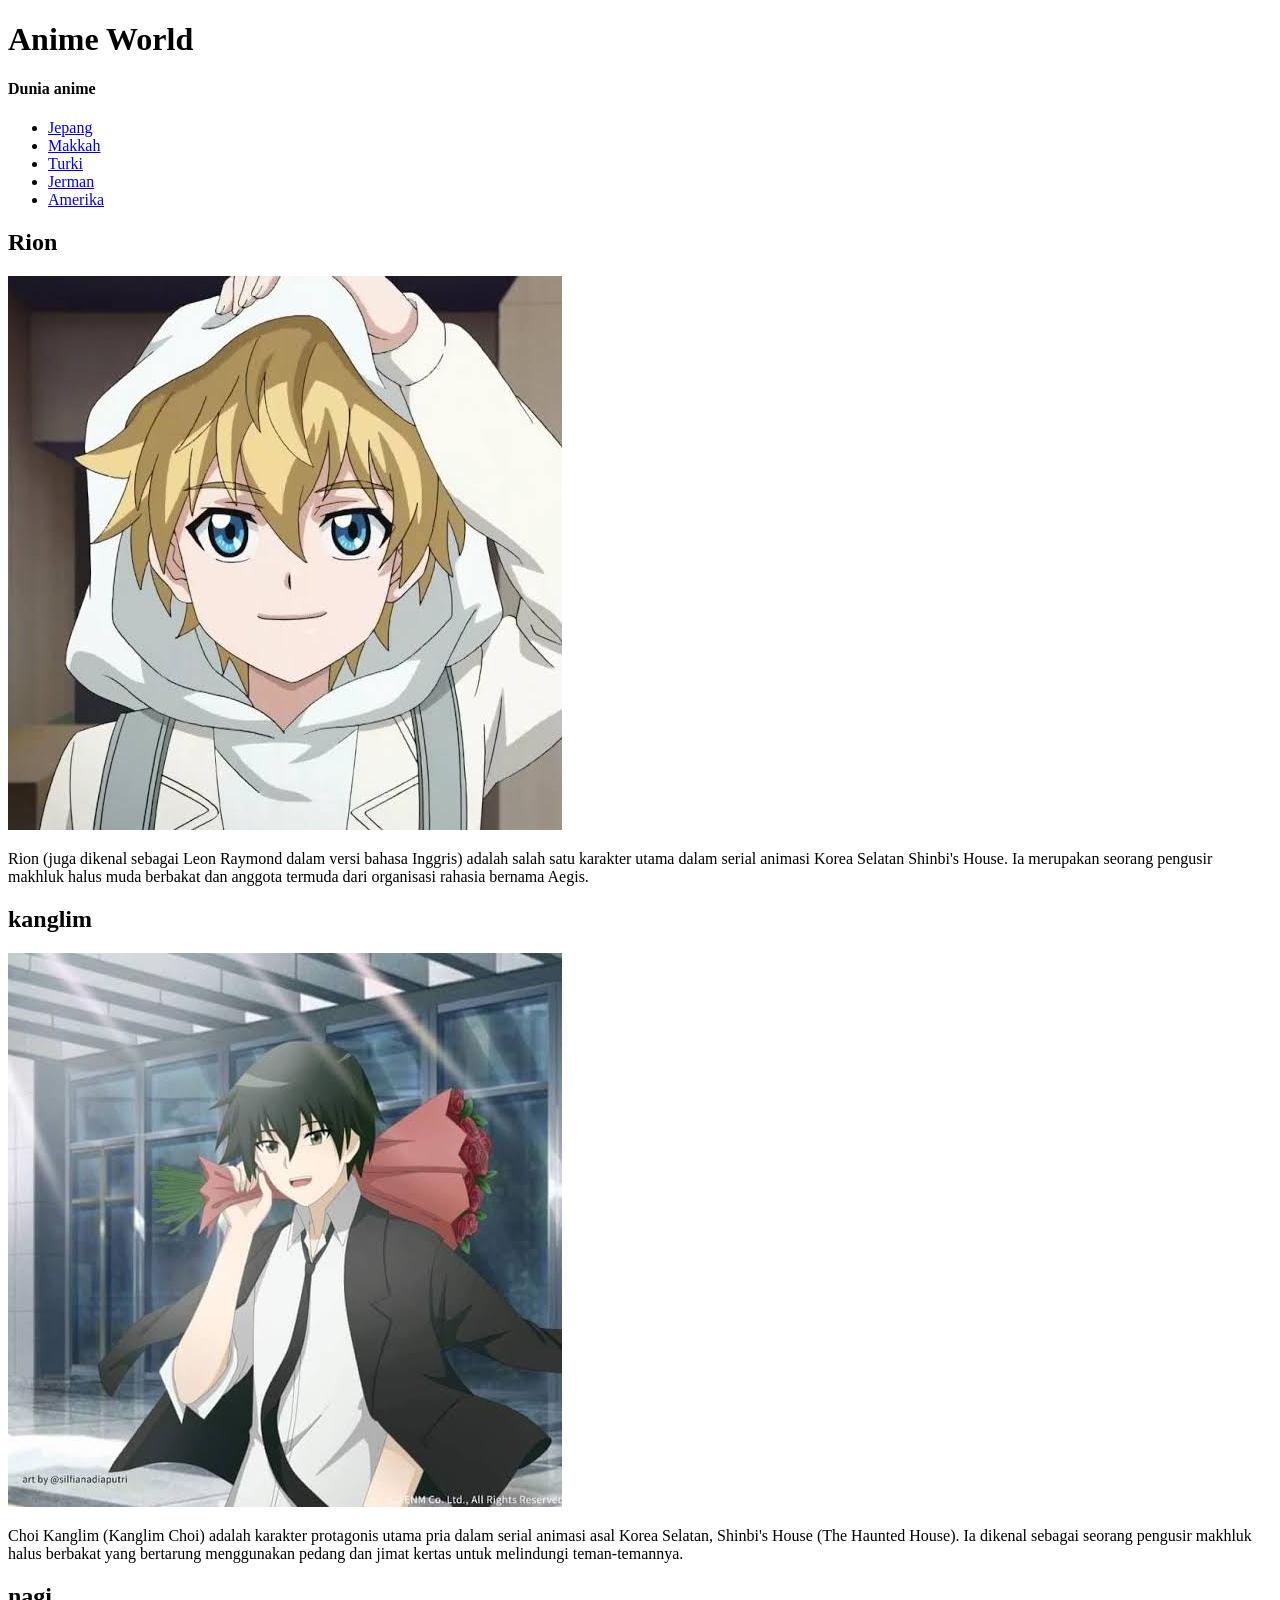
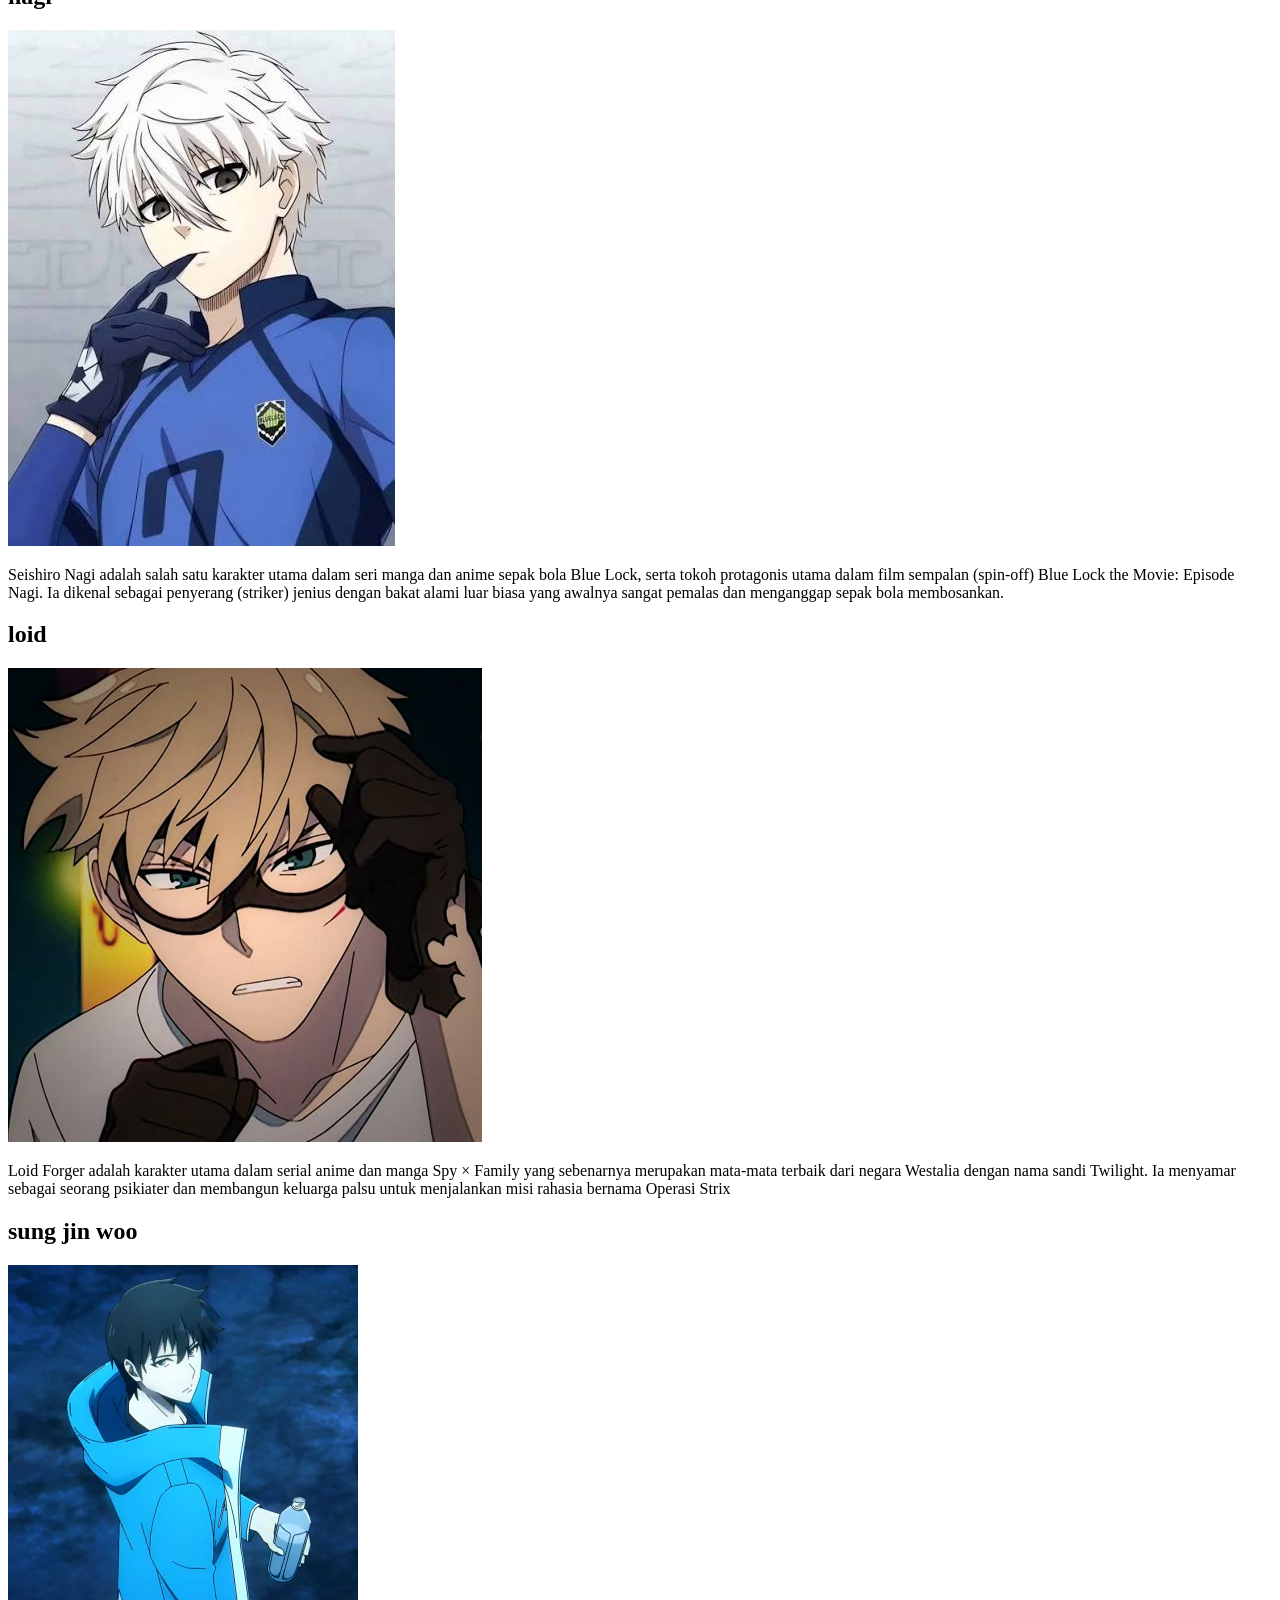
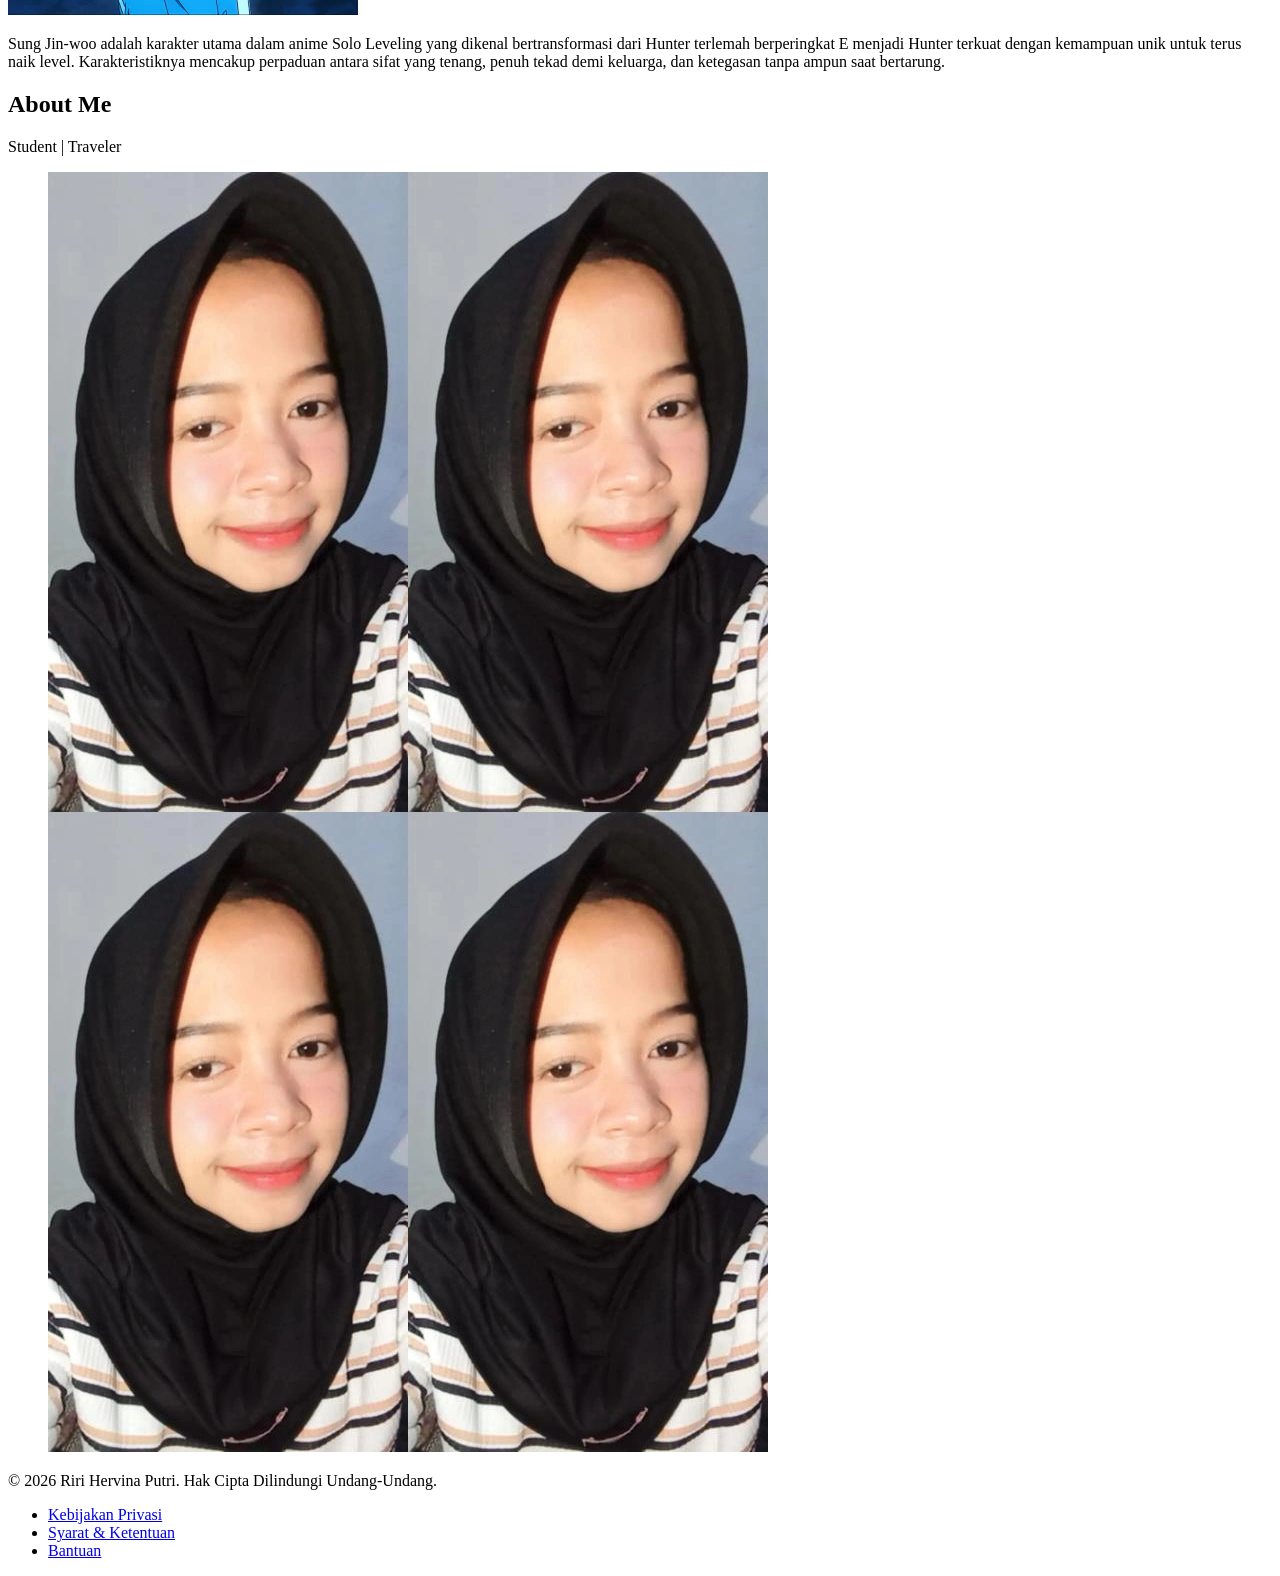
==== index.html @ 2f9df0f3 "Update and rename latihann 16.html to index.html" ====
<!DOCTYPE html>
<html>
<head>
    <title>contoh 16 semantic HTML</title>
    <link rel="stylesheet" href="Latihan 16.css">
</head>
<body>

    <header>
        <div class="jumbotron">
            <h1>Anime World </h1>
            <h4>Dunia anime</h4>
        </div>

        <nav class="navbar">
            <ul class="nav-links">
                <li><a href="#Jepang">Jepang</a></li>
                <li><a href="#Mekkah">Makkah</a></li>
                <li><a href="#Turki">Turki</a></li>
                <li><a href="#Jerman">Jerman</a></li>
                <li><a href="#Amerika">Amerika</a></li>
            </ul>
        </nav>
    </header>

    <main>
        <div id="content">

            <article id="Jepang" class="card">
                <h2>Rion</h2>
                <img src="rion.jpg" class="featured-img">
                <p>
                   Rion (juga dikenal sebagai Leon Raymond dalam versi bahasa Inggris) adalah salah satu karakter utama dalam serial animasi Korea Selatan Shinbi's House. Ia merupakan seorang pengusir makhluk halus muda berbakat dan anggota termuda dari organisasi rahasia bernama Aegis.
                </p>
            </article>

            <article id="Mekkah" class="card">
                <h2>kanglim</h2>
                <img src="kanglim.jpg" class="featured-img">
                <p>
                    Choi Kanglim (Kanglim Choi) adalah karakter protagonis utama pria dalam serial animasi asal Korea Selatan, Shinbi's House (The Haunted House). Ia dikenal sebagai seorang pengusir makhluk halus berbakat yang bertarung menggunakan pedang dan jimat kertas untuk melindungi teman-temannya.
                </p>
            </article>

            <article id="Turki" class="card">
                <h2>nagi</h2>
                <img src="nagi.jpg" class="featured-img">
                <p>
                    Seishiro Nagi adalah salah satu karakter utama dalam seri manga dan anime sepak bola Blue Lock, serta tokoh protagonis utama dalam film sempalan (spin-off) Blue Lock the Movie: Episode Nagi. Ia dikenal sebagai penyerang (striker) jenius dengan bakat alami luar biasa yang awalnya sangat pemalas dan menganggap sepak bola membosankan.
                </p>
            </article>

            <article id="Jerman" class="card">
                <h2>loid</h2>
                <img src="loid.jpg" class="featured-img">
                <p>
                    Loid Forger adalah karakter utama dalam serial anime dan manga Spy × Family yang sebenarnya merupakan mata-mata terbaik dari negara Westalia dengan nama sandi Twilight. Ia menyamar sebagai seorang psikiater dan membangun keluarga palsu untuk menjalankan misi rahasia bernama Operasi Strix
                </p>
            </article>

            <article id="Amerika" class="card">
                <h2>sung jin woo</h2>
                <img src="sung jin woo.jpg" class="featured-img">
                <p>
                    Sung Jin-woo adalah karakter utama dalam anime Solo Leveling yang dikenal bertransformasi dari Hunter terlemah berperingkat E menjadi Hunter terkuat dengan kemampuan unik untuk terus naik level. Karakteristiknya mencakup perpaduan antara sifat yang tenang, penuh tekad demi keluarga, dan ketegasan tanpa ampun saat bertarung.
                </p>
            </article>

        </div>

        <aside>
            <article class="profile card">
                <header>
                    <h2>About Me</h2>
                    <p>Student | Traveler</p>
                    <figure>
                        <img src="ririi.jpeg" class="profile-img">
                    </figure>
                </header>
            </article>
        </aside>

    </main>

    <footer class="footer">
        <div class="footer-content">
            <p>
                &copy; 2026 Riri Hervina Putri.
                Hak Cipta Dilindungi Undang-Undang.
            </p>

            <ul class="footer-links">
                <li><a href="#privacy">Kebijakan Privasi</a></li>
                <li><a href="#terms">Syarat & Ketentuan</a></li>
                <li><a href="#kontak">Bantuan</a></li>
            </ul>
        </div>
    </footer>

</body>
</html>
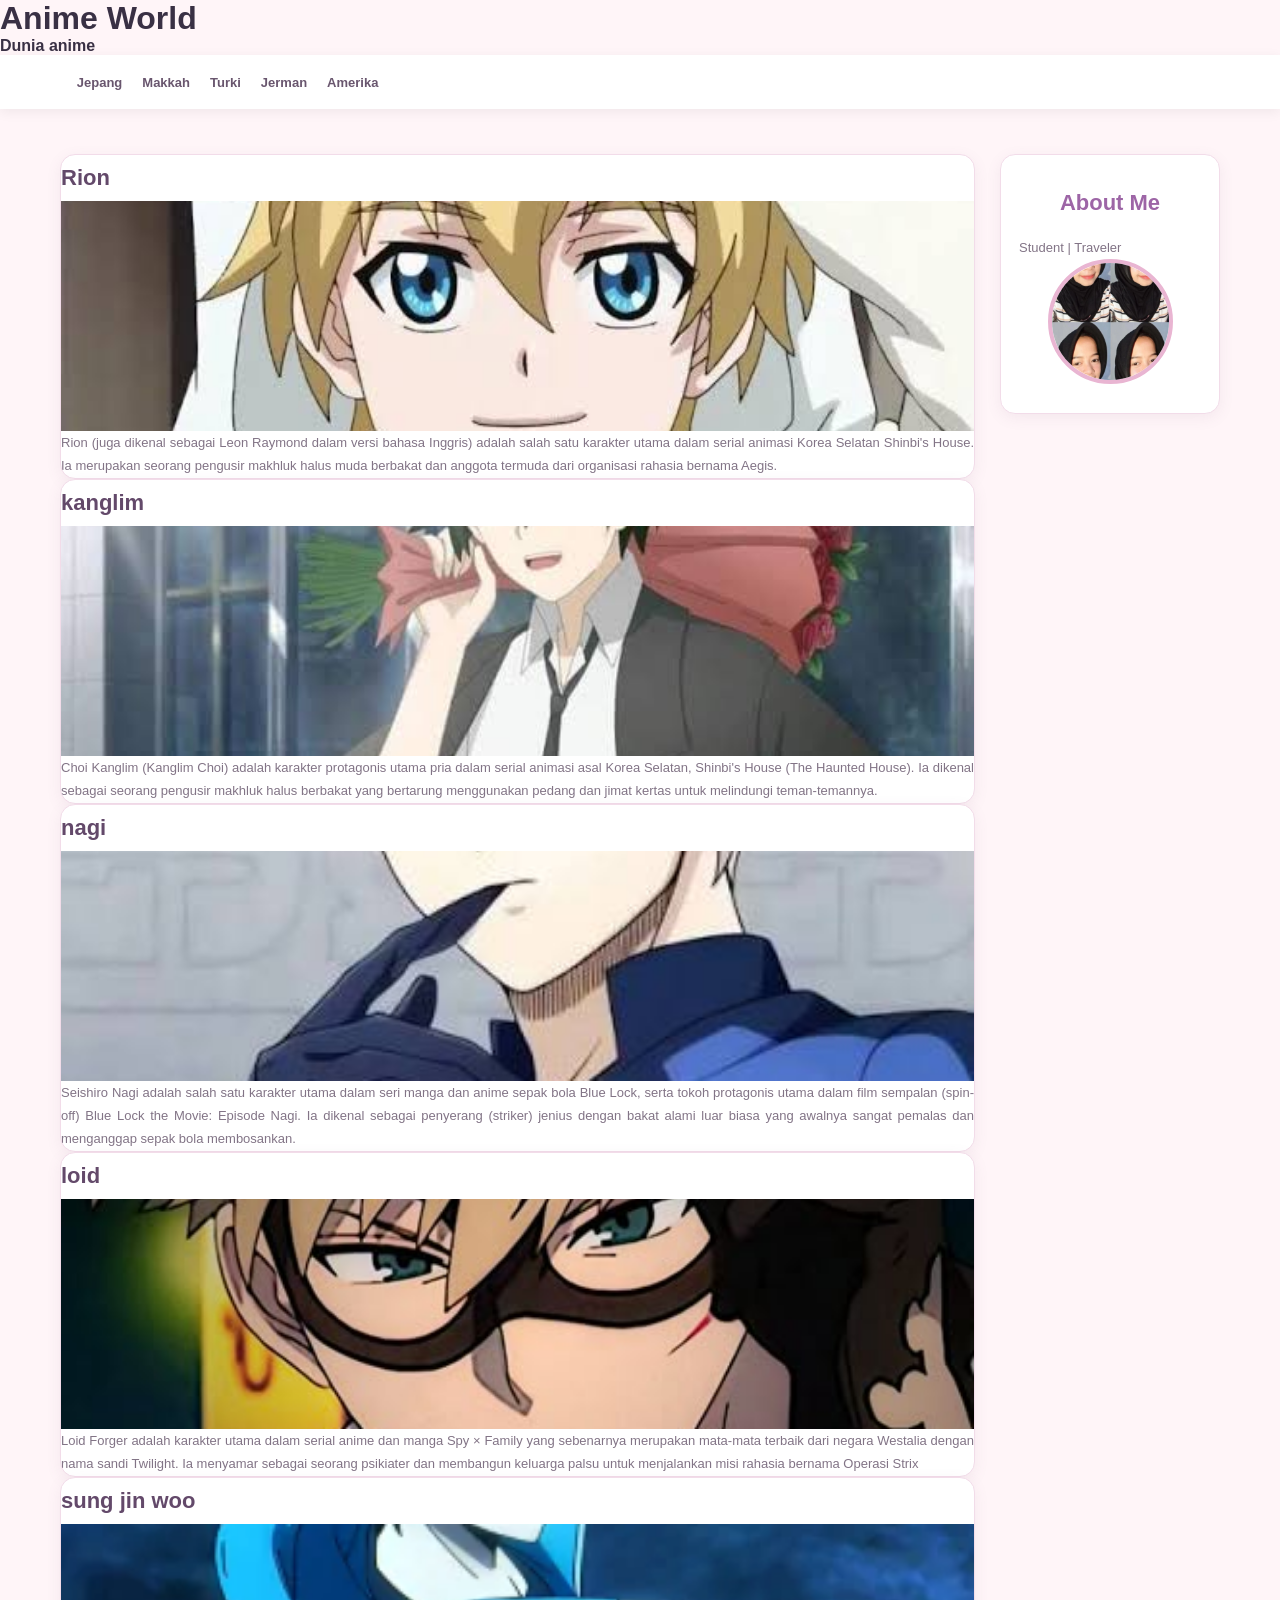
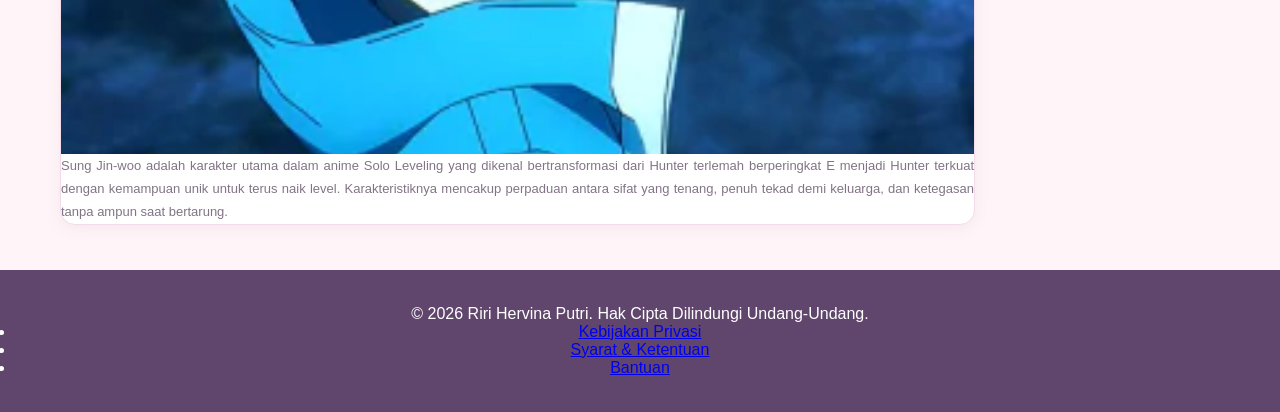
==== commit 84d2d45c: "Update index.html" ====
--- a/index.html
+++ b/index.html
@@ -2,7 +2,7 @@
 <html>
 <head>
     <title>contoh 16 semantic HTML</title>
-    <link rel="stylesheet" href="Latihan 16.css">
+    <link rel="stylesheet" href="latihan 16.css">
 </head>
 <body>
 
--- a/latihan 16.css
+++ b/latihan 16.css
@@ -0,0 +1,381 @@
+
+/* RESET */
+* {
+    margin: 0;
+    padding: 0;
+    box-sizing: border-box;
+    scroll-behavior: smooth;
+}
+
+/* BODY */
+body {
+    font-family: 'Segoe UI', Arial, sans-serif;
+    background: #fff5f8;
+    color: #393044;
+}
+
+/* HERO HEADER */
+.hero {
+    text-align: center;
+    padding: 75px 20px;
+    background: linear-gradient(135deg, #ffc6d5, #e8c9ff, #c9dcff);
+}
+
+.welcome {
+    font-size: 12px;
+    letter-spacing: 5px;
+    color: #805d87;
+    font-weight: bold;
+}
+
+.hero h1 {
+    font-size: 58px;
+    margin: 18px 0;
+    color: #493452;
+}
+
+.hero h1 span {
+    color: #a65f9f;
+}
+
+.hero h3 {
+    font-size: 21px;
+    color: #684d70;
+}
+
+.description {
+    font-size: 14px;
+    color: #705c75;
+    margin: 15px 0 30px;
+    line-height: 1.7;
+}
+
+.hero-button {
+    display: inline-block;
+    background: #a66bb1;
+    color: white;
+    padding: 13px 30px;
+    border-radius: 30px;
+    text-decoration: none;
+    font-weight: bold;
+    transition: 0.3s;
+}
+
+.hero-button:hover {
+    background: #80468e;
+    transform: translateY(-4px);
+}
+
+/* NAVBAR */
+.navbar {
+    background: white;
+    padding: 18px 6%;
+    display: flex;
+    align-items: center;
+    justify-content: space-between;
+    flex-wrap: wrap;
+    gap: 15px;
+    box-shadow: 0 3px 12px #00000010;
+}
+
+.logo {
+    font-size: 24px;
+    font-weight: bold;
+    color: #65436d;
+}
+
+.logo span {
+    color: #d47fae;
+}
+
+.navbar ul {
+    display: flex;
+    list-style: none;
+    gap: 20px;
+    flex-wrap: wrap;
+}
+
+.navbar ul li a {
+    text-decoration: none;
+    color: #69566e;
+    font-size: 13px;
+    font-weight: 600;
+    transition: 0.3s;
+}
+
+.navbar ul li a:hover {
+    color: #d47fae;
+}
+
+/* MAIN */
+main {
+    max-width: 1200px;
+    margin: 45px auto;
+    padding: 0 20px;
+    display: flex;
+    align-items: flex-start;
+    gap: 25px;
+}
+
+.content {
+    flex: 3;
+    min-width: 0;
+}
+
+/* SECTION TITLE */
+.section-title {
+    text-align: center;
+    margin-bottom: 30px;
+}
+
+.small-title {
+    font-size: 12px;
+    letter-spacing: 4px;
+    color: #bc76a8;
+    font-weight: bold;
+}
+
+.section-title h2 {
+    font-size: 34px;
+    color: #59405f;
+    margin: 12px 0;
+}
+
+.section-title > p:last-child {
+    font-size: 13px;
+    color: #89778c;
+    line-height: 1.7;
+}
+
+/* ANIME CONTAINER */
+.anime-container {
+    display: grid;
+    grid-template-columns: repeat(2, 1fr);
+    gap: 22px;
+}
+
+/* ANIME CARD */
+.card {
+    background: white;
+    border-radius: 15px;
+    overflow: hidden;
+    box-shadow: 0 4px 15px #79577b15;
+    border: 1px solid #f2dce9;
+    transition: 0.3s;
+}
+
+.card:hover {
+    transform: translateY(-7px);
+    box-shadow: 0 10px 25px #c99bbd40;
+}
+
+.featured-img {
+    width: 100%;
+    height: 230px;
+    object-fit: cover;
+    display: block;
+}
+
+.card-content {
+    padding: 20px;
+}
+
+.category {
+    color: #c078a8;
+    font-size: 10px;
+    letter-spacing: 2px;
+    font-weight: bold;
+}
+
+.card h2 {
+    font-size: 22px;
+    color: #63496a;
+    margin: 10px 0;
+}
+
+.card p {
+    color: #827486;
+    font-size: 13px;
+    line-height: 1.8;
+    text-align: justify;
+}
+
+.read-more {
+    display: inline-block;
+    color: #b66e9e;
+    font-size: 12px;
+    text-decoration: none;
+    font-weight: bold;
+    margin-top: 17px;
+}
+
+.read-more:hover {
+    color: #80468e;
+}
+
+/* SIDEBAR */
+aside {
+    flex: 1;
+    min-width: 220px;
+}
+
+.profile {
+    background: white;
+    padding: 25px 18px;
+    text-align: center;
+    border-radius: 15px;
+    box-shadow: 0 4px 15px #79577b15;
+    border: 1px solid #f2dce9;
+    position: sticky;
+    top: 20px;
+}
+
+.profile h2 {
+    color: #9d65a6;
+    font-size: 22px;
+    margin-bottom: 20px;
+}
+
+.profile-img {
+    width: 125px;
+    height: 125px;
+    object-fit: cover;
+    border-radius: 50%;
+    border: 4px solid #e9b5d2;
+}
+
+.profile h3 {
+    color: #604769;
+    font-size: 16px;
+    margin-top: 15px;
+}
+
+.profile-job {
+    color: #b27ba5;
+    font-size: 12px;
+    margin-top: 7px;
+}
+
+.profile-line {
+    height: 2px;
+    width: 60px;
+    background: #dfa7ca;
+    margin: 18px auto;
+}
+
+.about-text {
+    color: #89778c;
+    font-size: 12px;
+    line-height: 1.8;
+}
+
+.profile-info {
+    margin-top: 18px;
+    background: #fff2f8;
+    padding: 12px;
+    border-radius: 10px;
+}
+
+.profile-info p {
+    font-size: 12px;
+    color: #91658d;
+    margin: 8px 0;
+}
+
+/* FOOTER */
+footer {
+    background: #60466c;
+    color: white;
+    text-align: center;
+    padding: 35px 15px;
+}
+
+footer h2 {
+    font-size: 25px;
+    margin-bottom: 10px;
+}
+
+footer h2 span {
+    color: #ffc3df;
+}
+
+footer > p {
+    font-size: 12px;
+    color: #f0ddeb;
+}
+
+.footer-line {
+    width: 60px;
+    height: 3px;
+    background: #f5b9d8;
+    margin: 20px auto;
+}
+
+footer .copyright {
+    font-size: 11px;
+    color: #e6d4e7;
+}
+
+/* TABLET */
+@media screen and (max-width: 900px) {
+
+    main {
+        flex-direction: column;
+    }
+
+    .content,
+    aside {
+        width: 100%;
+    }
+
+    .profile {
+        position: static;
+    }
+}
+
+/* MOBILE / HP */
+@media screen and (max-width: 600px) {
+
+    .hero {
+        padding: 55px 15px;
+    }
+
+    .hero h1 {
+        font-size: 40px;
+    }
+
+    .hero h3 {
+        font-size: 16px;
+    }
+
+    .description {
+        font-size: 13px;
+    }
+
+    .navbar {
+        justify-content: center;
+        text-align: center;
+    }
+
+    .navbar ul {
+        justify-content: center;
+        gap: 15px;
+    }
+
+    .anime-container {
+        grid-template-columns: 1fr;
+    }
+
+    .featured-img {
+        height: 230px;
+    }
+
+    .section-title h2 {
+        font-size: 28px;
+    }
+
+    main {
+        margin: 30px auto;
+        padding: 0 15px;
+    }
+}
